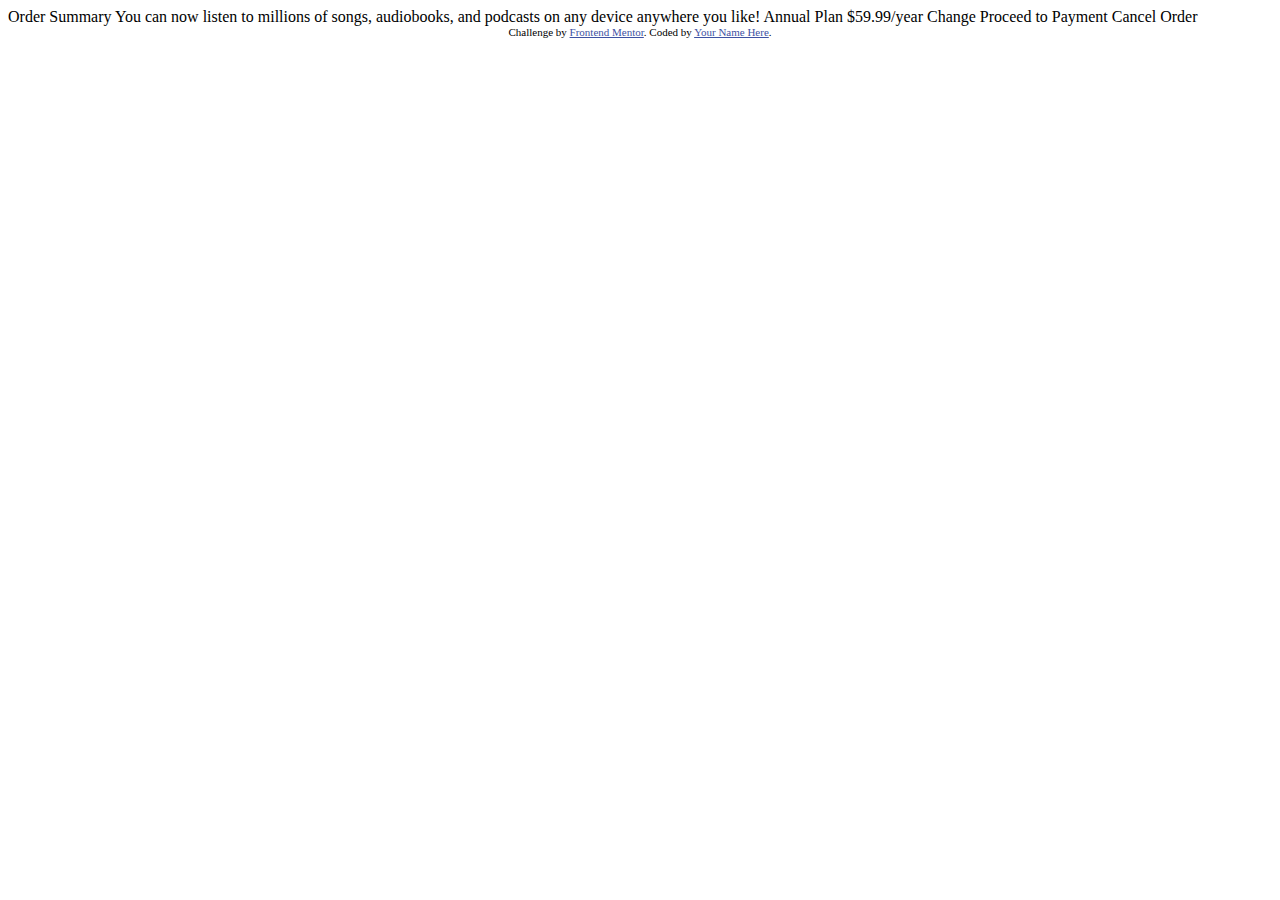
==== index.html @ d519d546 "First Commit, Initial Setup" ====
<!DOCTYPE html>
<html lang="en">
<head>
  <meta charset="UTF-8">
  <meta name="viewport" content="width=device-width, initial-scale=1.0"> <!-- displays site properly based on user's device -->

  <link rel="icon" type="image/png" sizes="32x32" href="./images/favicon-32x32.png">
  
  <title>Frontend Mentor | Order summary card</title>

  <!-- Feel free to remove these styles or customise in your own stylesheet 👍 -->
  <style>
    .attribution { font-size: 11px; text-align: center; }
    .attribution a { color: hsl(228, 45%, 44%); }
  </style>
</head>
<body>

  Order Summary

  You can now listen to millions of songs, audiobooks, and podcasts on any 
  device anywhere you like!

  Annual Plan
  $59.99/year

  Change

  Proceed to Payment
  Cancel Order
  
  <div class="attribution">
    Challenge by <a href="https://www.frontendmentor.io?ref=challenge" target="_blank">Frontend Mentor</a>. 
    Coded by <a href="#">Your Name Here</a>.
  </div>
</body>
</html>
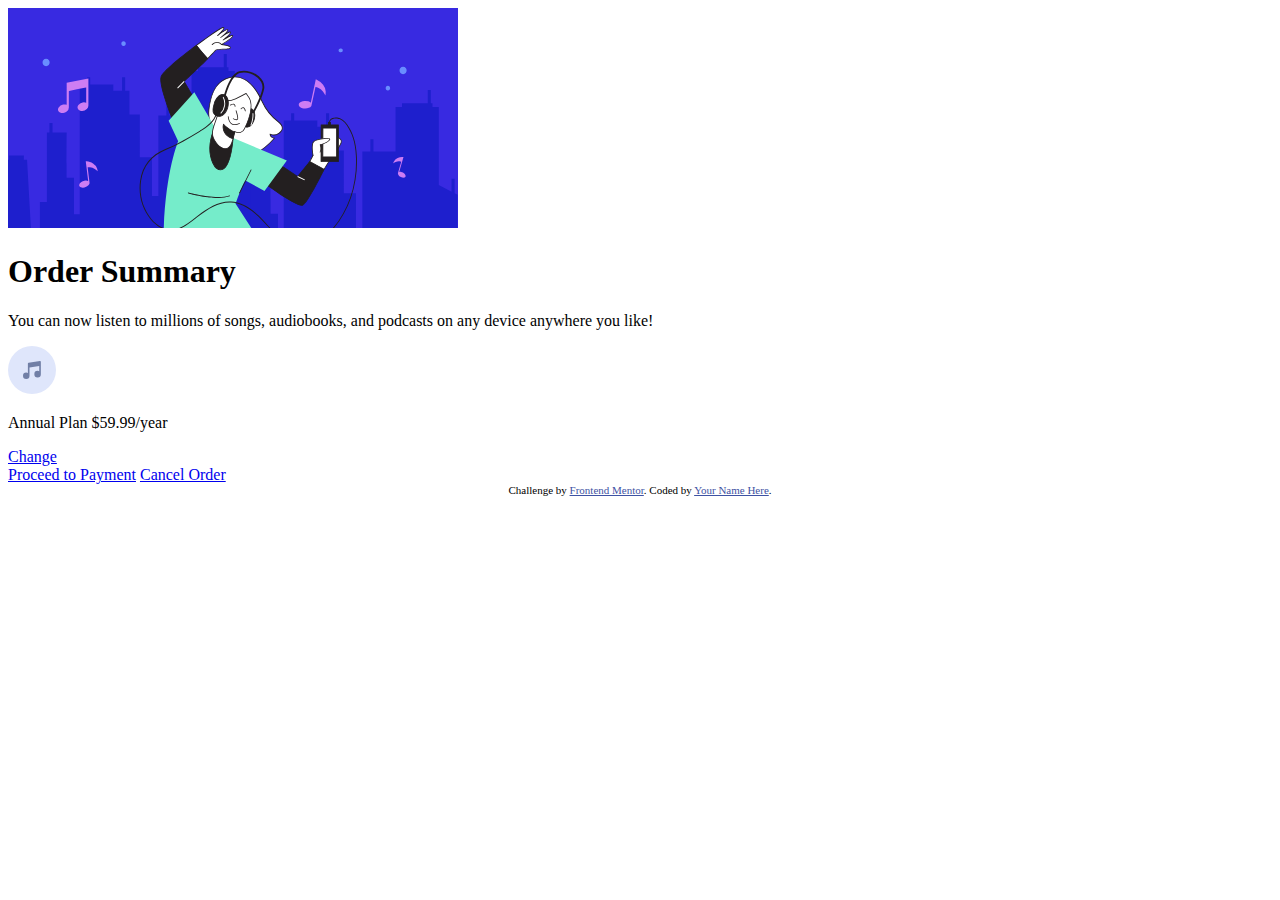
==== commit 2ea525ff: "we finish html" ====
--- a/index.html
+++ b/index.html
@@ -16,18 +16,39 @@
 </head>
 <body>
 
-  Order Summary
+  <div class="card">
+    
+    <img src="images/illustration-hero.svg" alt="illustration-hero.svg" class="card__hero">
+    
+    <h1 class="card__title">
+      Order Summary
+    </h1>
+    
+    <p class="card__paragraph">
+      You can now listen to millions of songs, audiobooks, and podcasts on any 
+      device anywhere you like!
+    </p>
+    
+    <div class="card__plan">
+      
+      <img src="images/icon-music.svg" alt="icon-music.svg" class="card__plan--icon">
+      
+      <p class="card__plan-information">
+        <span class="card-title">Annual Plan</span>
+        
+        <span class="card-price">$59.99/year</span>
+      </p>
+      
+      <a href="#" class="card__plan--change">Change</a>
+    
+    </div>
+    
+    <a href="#" class="card__button--payment">Proceed to Payment</a>
 
-  You can now listen to millions of songs, audiobooks, and podcasts on any 
-  device anywhere you like!
+    <a href="#" class="card__button--cancel">Cancel Order</a>
 
-  Annual Plan
-  $59.99/year
+  </div>
 
-  Change
-
-  Proceed to Payment
-  Cancel Order
   
   <div class="attribution">
     Challenge by <a href="https://www.frontendmentor.io?ref=challenge" target="_blank">Frontend Mentor</a>. 
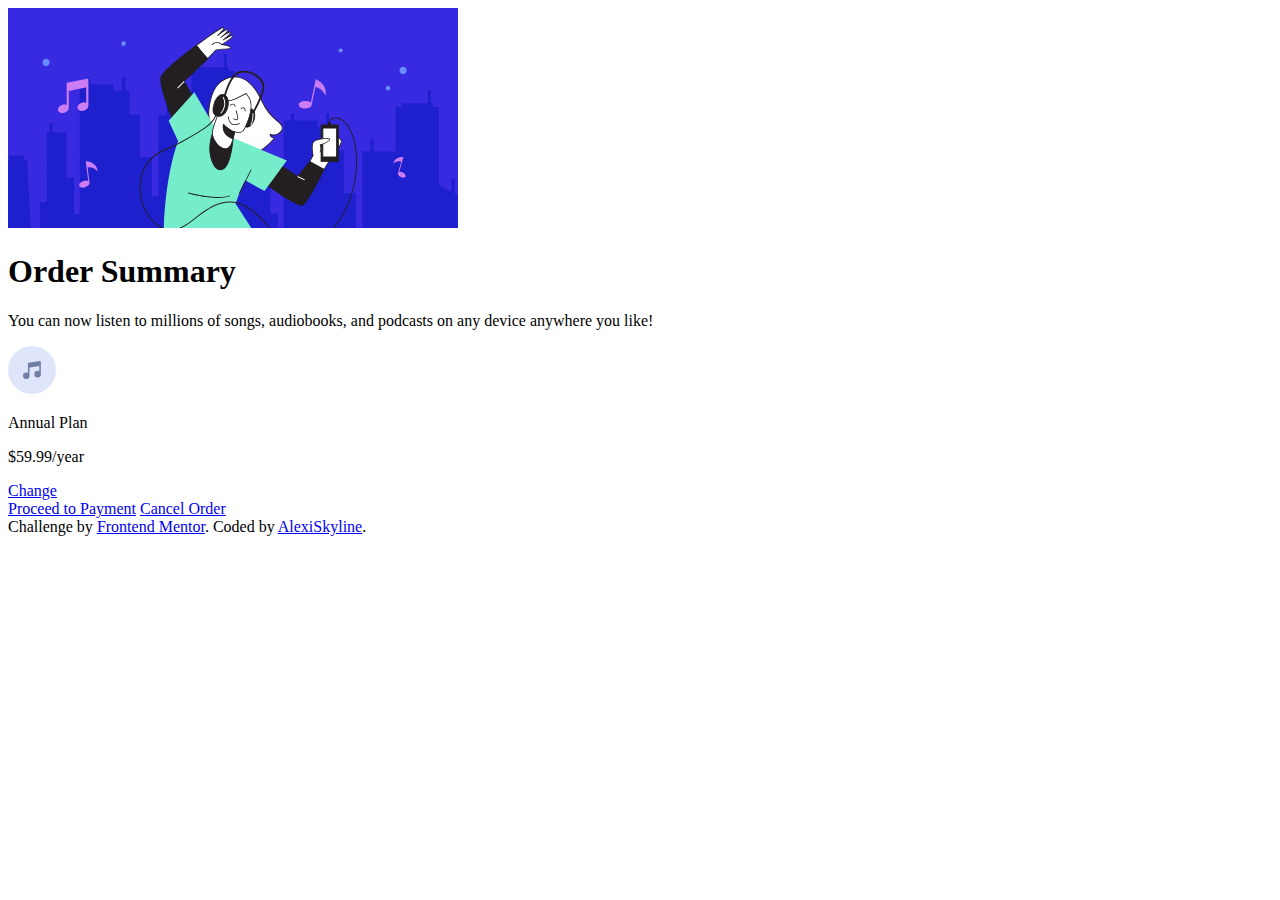
==== commit 72e5dcb3: "we finish css" ====
--- a/index.html
+++ b/index.html
@@ -3,16 +3,12 @@
 <head>
   <meta charset="UTF-8">
   <meta name="viewport" content="width=device-width, initial-scale=1.0"> <!-- displays site properly based on user's device -->
-
+  
   <link rel="icon" type="image/png" sizes="32x32" href="./images/favicon-32x32.png">
   
   <title>Frontend Mentor | Order summary card</title>
+  <link rel="stylesheet" href="styles/app.css">
 
-  <!-- Feel free to remove these styles or customise in your own stylesheet 👍 -->
-  <style>
-    .attribution { font-size: 11px; text-align: center; }
-    .attribution a { color: hsl(228, 45%, 44%); }
-  </style>
 </head>
 <body>
 
@@ -20,39 +16,43 @@
     
     <img src="images/illustration-hero.svg" alt="illustration-hero.svg" class="card__hero">
     
-    <h1 class="card__title">
-      Order Summary
-    </h1>
-    
-    <p class="card__paragraph">
-      You can now listen to millions of songs, audiobooks, and podcasts on any 
-      device anywhere you like!
-    </p>
-    
-    <div class="card__plan">
+    <div class="card__content container">
+
+      <h1 class="card__title">
+        Order Summary
+      </h1>
       
-      <img src="images/icon-music.svg" alt="icon-music.svg" class="card__plan--icon">
-      
-      <p class="card__plan-information">
-        <span class="card-title">Annual Plan</span>
-        
-        <span class="card-price">$59.99/year</span>
+      <p class="card__paragraph">
+        You can now listen to millions of songs, audiobooks, and podcasts on any 
+        device anywhere you like!
       </p>
       
-      <a href="#" class="card__plan--change">Change</a>
+      <div class="card__plan">
+        
+        <img src="images/icon-music.svg" alt="icon-music.svg" class="card__plan--icon">
+        
+        <div class="card__plan--information">
+          <p class="card-title">Annual Plan</p>
+          <p class="card-price">$59.99/year</p>
+        </div>
+        
+        <a href="#" class="card__plan--change">Change</a>
+      
+      </div> <!--card__plan-->
+      
+      <a href="#" class="card__button--payment">Proceed to Payment</a>
+  
+      <a href="#" class="card__button--cancel">Cancel Order</a>
+
+    </div> <!--.card__content-->
     
-    </div>
-    
-    <a href="#" class="card__button--payment">Proceed to Payment</a>
 
-    <a href="#" class="card__button--cancel">Cancel Order</a>
-
-  </div>
+  </div> <!--.card-->
 
   
   <div class="attribution">
     Challenge by <a href="https://www.frontendmentor.io?ref=challenge" target="_blank">Frontend Mentor</a>. 
-    Coded by <a href="#">Your Name Here</a>.
-  </div>
+    Coded by <a href="#" target="_blank">AlexiSkyline</a>.
+  </div> <!--.attribution-->
 </body>
 </html>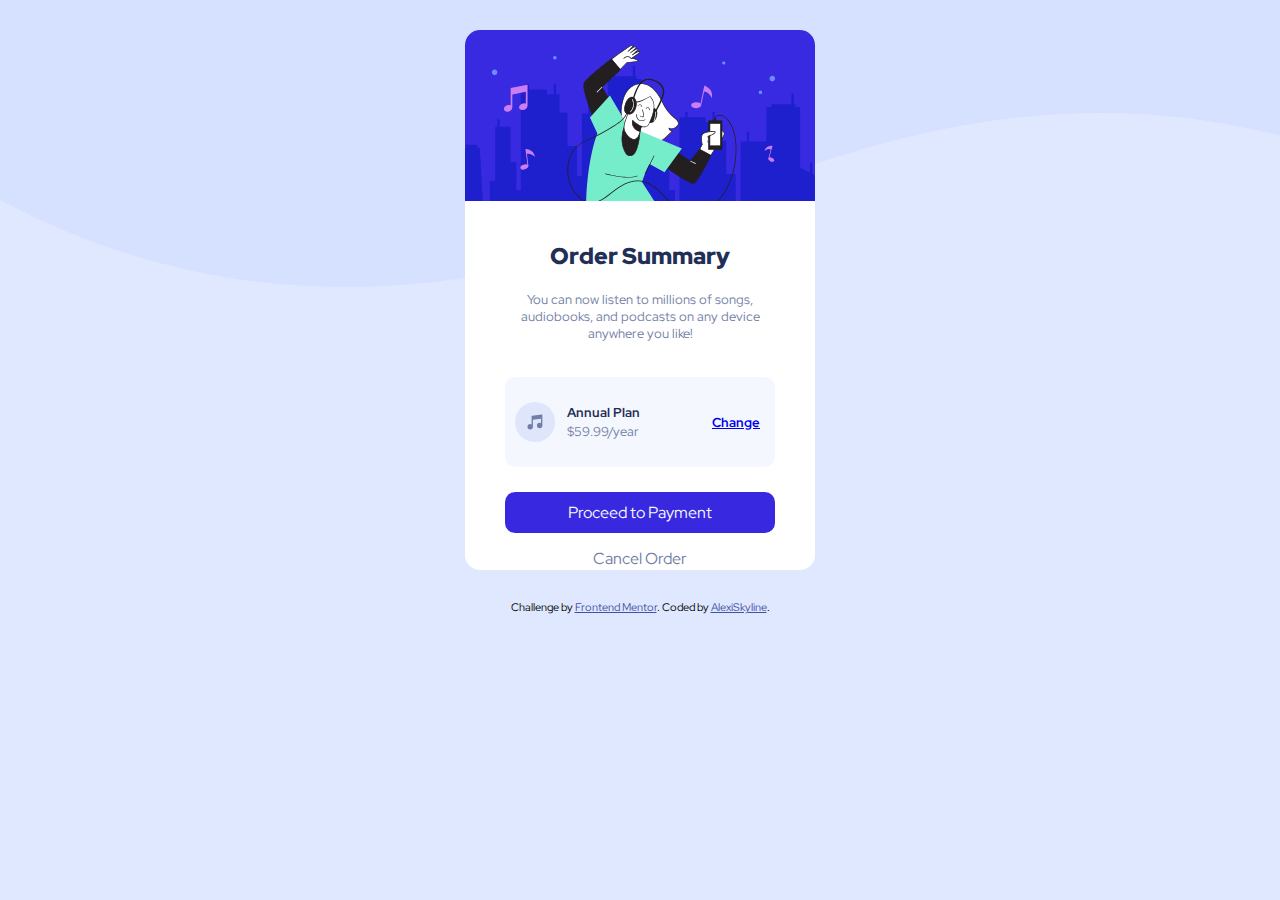
==== commit f5f37d69: "add the link of my repository" ====
--- a/index.html
+++ b/index.html
@@ -52,7 +52,7 @@
   
   <div class="attribution">
     Challenge by <a href="https://www.frontendmentor.io?ref=challenge" target="_blank">Frontend Mentor</a>. 
-    Coded by <a href="#" target="_blank">AlexiSkyline</a>.
+    Coded by <a href="https://github.com/AlexiSkyline" target="_blank">AlexiSkyline</a>.
   </div> <!--.attribution-->
 </body>
 </html>--- a/styles/app.css
+++ b/styles/app.css
@@ -0,0 +1,144 @@
+@import url( 'https://fonts.googleapis.com/css2?family=Red+Hat+Display:wght@500;700;900&display=swap' );
+
+:root {
+                /* Colors */
+    /* Primary */
+    --Pale-blue: hsl( 225, 100%, 94% );
+    --Bright-blue: hsl(245, 75%, 52%);
+    /* Neutral */
+    --Very-pale-blue: hsl( 225, 100%, 98% );
+    --Desaturated-blue: hsl( 224, 23%, 55% );
+    --Dark-blue: hsl( 223, 47%, 23% );
+              /* Typography */
+    /* Body Copy */
+    --Font-size: 16px
+}
+
+body {
+    background-color: var( --Pale-blue );
+    box-sizing: border-box;
+    font-family: 'Red Hat Display', sans-serif;
+    font-size: var( --Font-size );
+    margin: 0;
+    padding: 0;
+    font-weight: 400;
+}
+body::before {
+    background-image: url( /images/pattern-background-desktop.svg );
+    background-repeat: no-repeat;
+    top: -150px;
+    content: ' ';
+    display: block;
+    height: 90%;   
+    position: absolute;
+    width: 100%;
+    z-index: -1;
+}
+*,
+*::after,
+*::before {
+    box-sizing: inherit;
+}
+
+img {
+    max-width: 100%;
+}
+
+/* Todo: Card Section */
+.card {
+    background-color: white;
+    width: 350px;
+    height: 540px;
+    margin: 30px auto;
+    border-radius: 15px;
+}
+.card__hero {
+    border-top-left-radius: 15px;
+    border-top-right-radius: 15px;
+}
+.container {
+    margin: 0 auto;
+    width: 270px;
+}
+.card__title {
+    color: var(--Dark-blue);   
+    font-weight: 900;
+    font-size: 23px;
+    margin-top: 35px; 
+    text-align: center;
+}
+.card__paragraph {
+    color: var( --Desaturated-blue );
+    margin-top: 20px; 
+    padding: 0 6px;
+    font-size: 13px;
+    text-align: center;
+}
+.card__plan {
+    align-items: center;
+    background-color: var( --Very-pale-blue );
+    border-radius: 10px;
+    display: flex;
+    height: 10vh;
+    margin-top: 35px;
+    padding: 10px;
+}
+.card__plan--icon {
+    width: 40px;
+}
+.card__plan--information p {
+    margin: 2px;
+    padding-left: 10px;
+    font-size: 13px;
+}
+.card-title {
+    font-weight: 700;
+    color: var( --Dark-blue );
+}
+.card-price {
+    color: var( --Desaturated-blue ); 
+}
+.card__plan--change {
+    padding-left: 70px;
+    font-size: 13px;
+    font-weight: 700;
+    transition: all .10s ease-out;
+}
+.card__plan--change:hover {
+    color: hsl(228, 45%, 44%);
+    text-decoration: none;
+}
+.card__button--payment {
+    display: block;
+    text-align: center;
+    margin: 25px 0;
+    text-decoration: none;
+    background-color: var( --Bright-blue );
+    color: var( --Very-pale-blue );
+    padding: 10px;
+    border-radius: 10px;
+    transition: all .5s ease-out;
+}
+.card__button--payment:hover {
+    background-color: hsl(271, 75%, 52%);
+}
+.card__button--cancel {
+    display: block;
+    text-align: center;
+    margin-top: -10px;
+    text-decoration: none;
+    color: var( --Desaturated-blue );
+    transition: all .5s ease-out;
+}
+
+.card__button--cancel:hover {
+    color: var( --Dark-blue );
+}
+.attribution { font-size: 11px; text-align: center; }
+.attribution a { color: hsl(228, 45%, 44%); }
+ 
+@media ( max-width: 375px ) {
+    body::before {
+        background-image: url( /images/pattern-background-mobile.svg );
+    }
+}